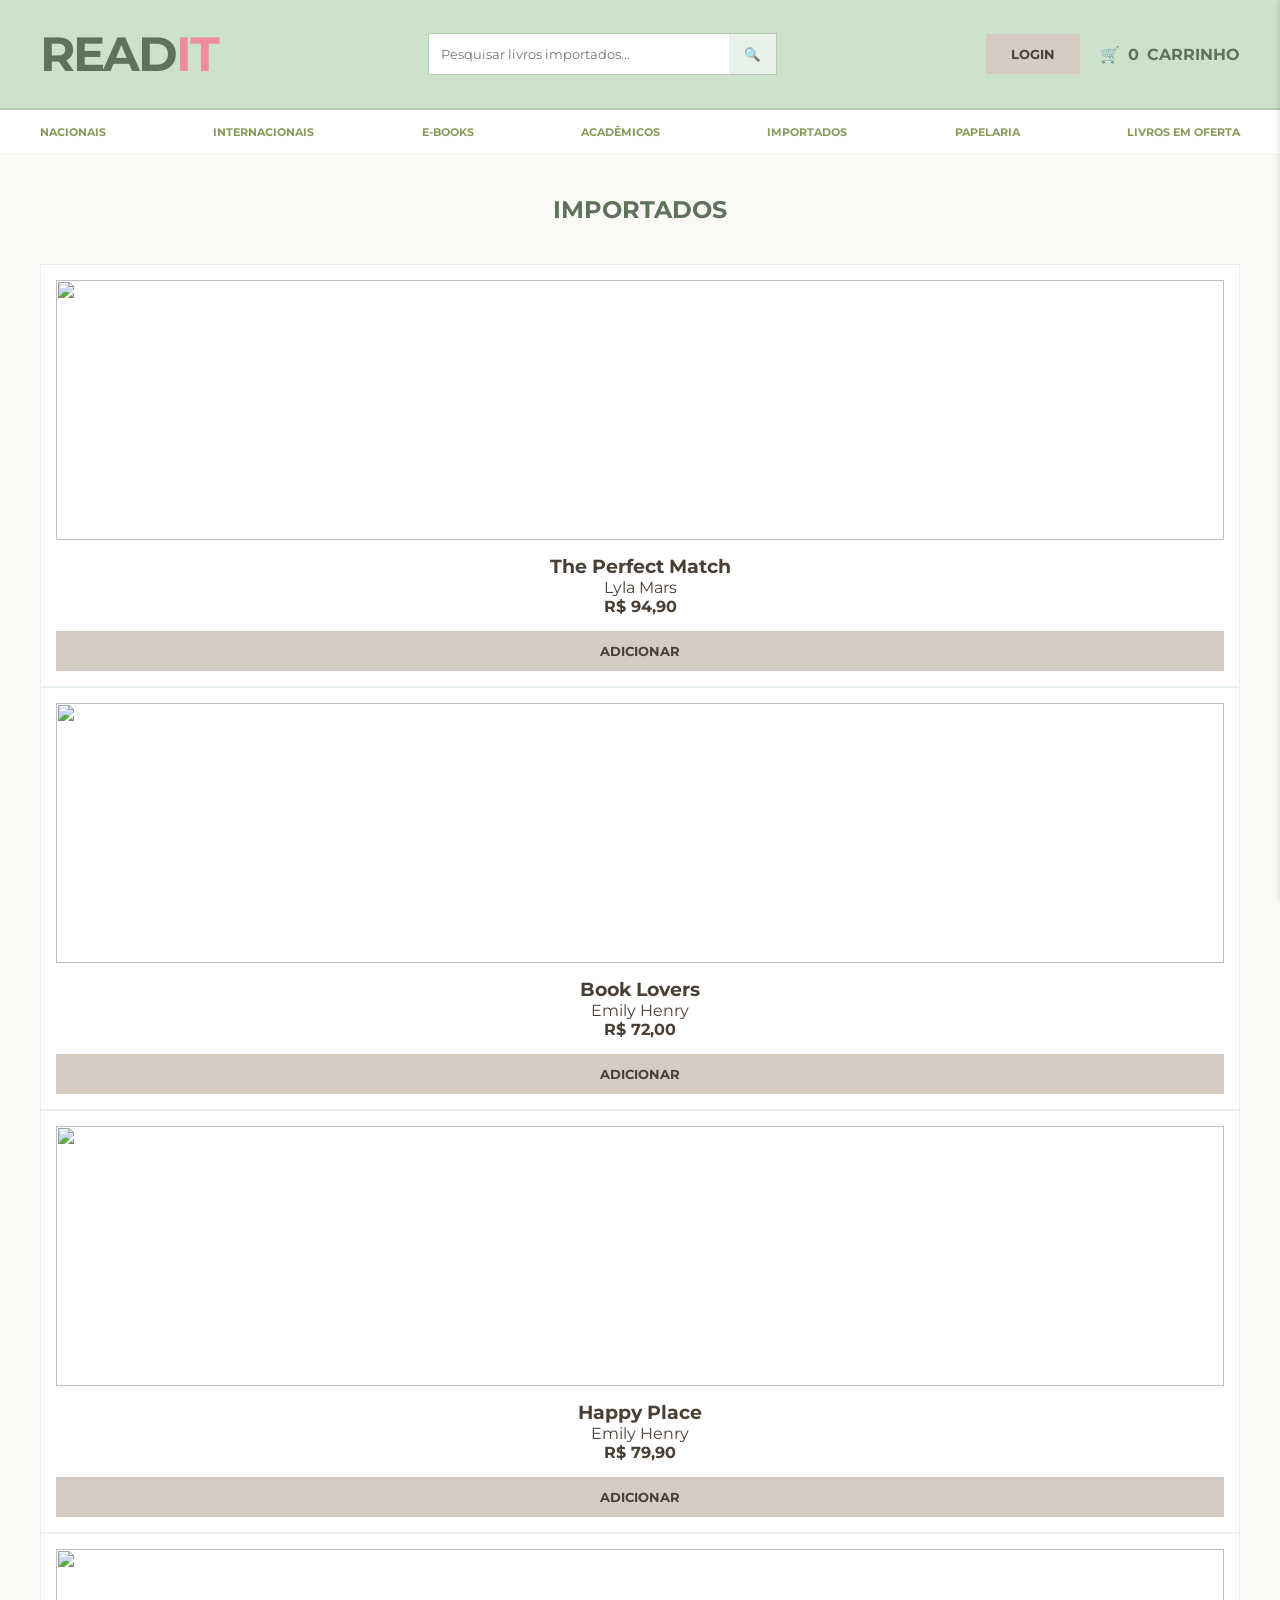
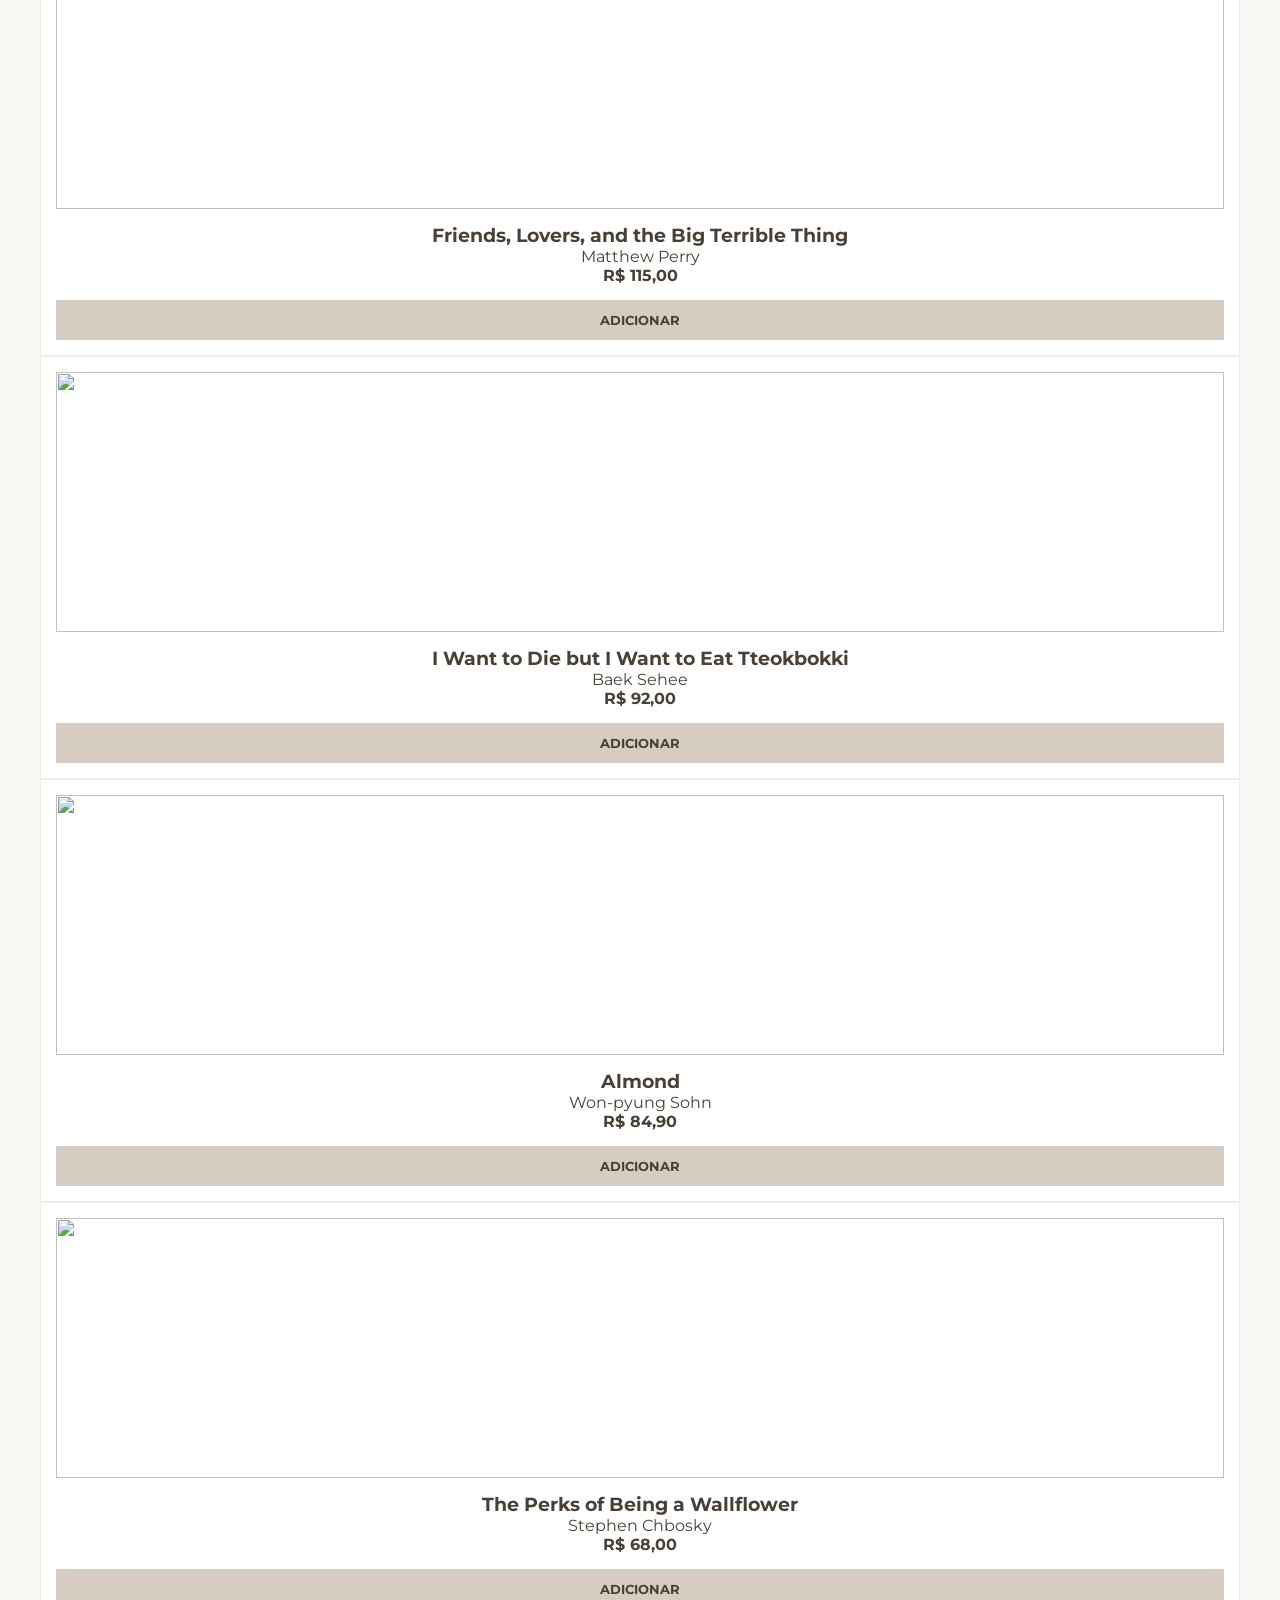
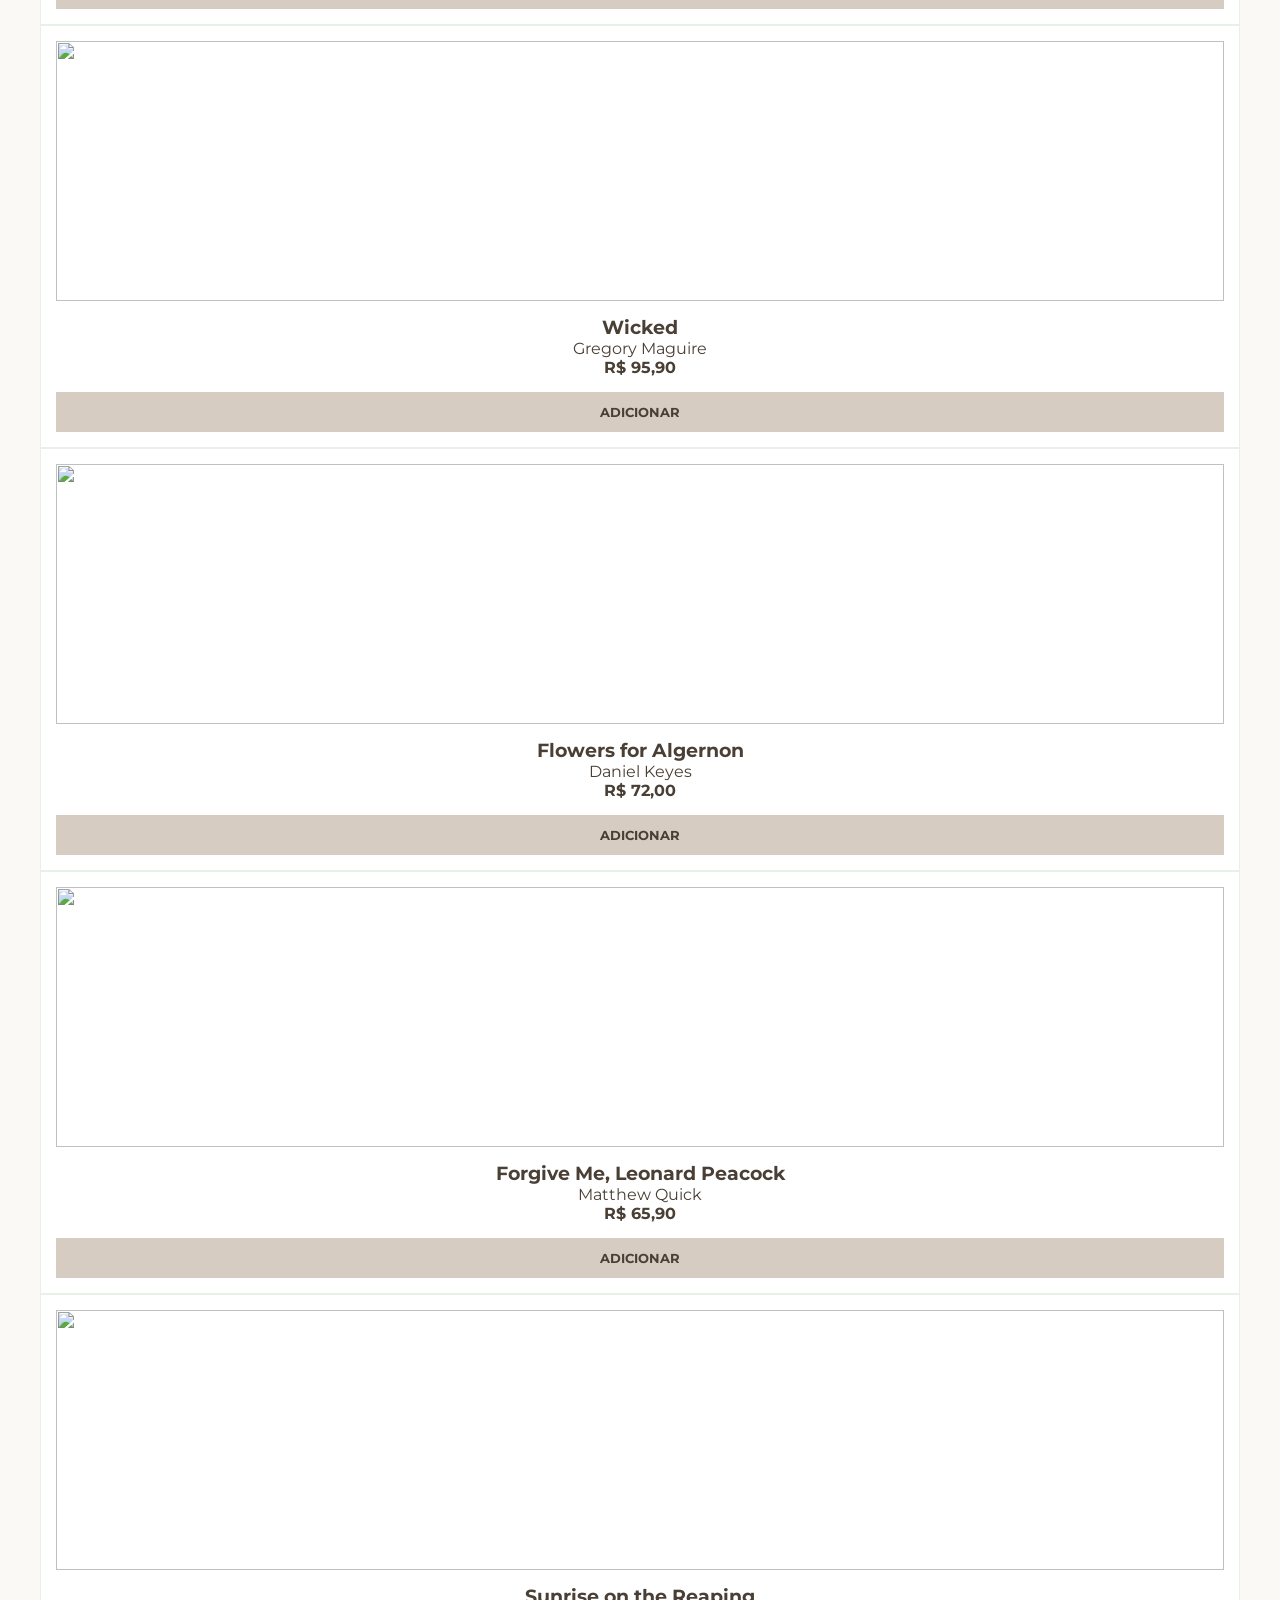
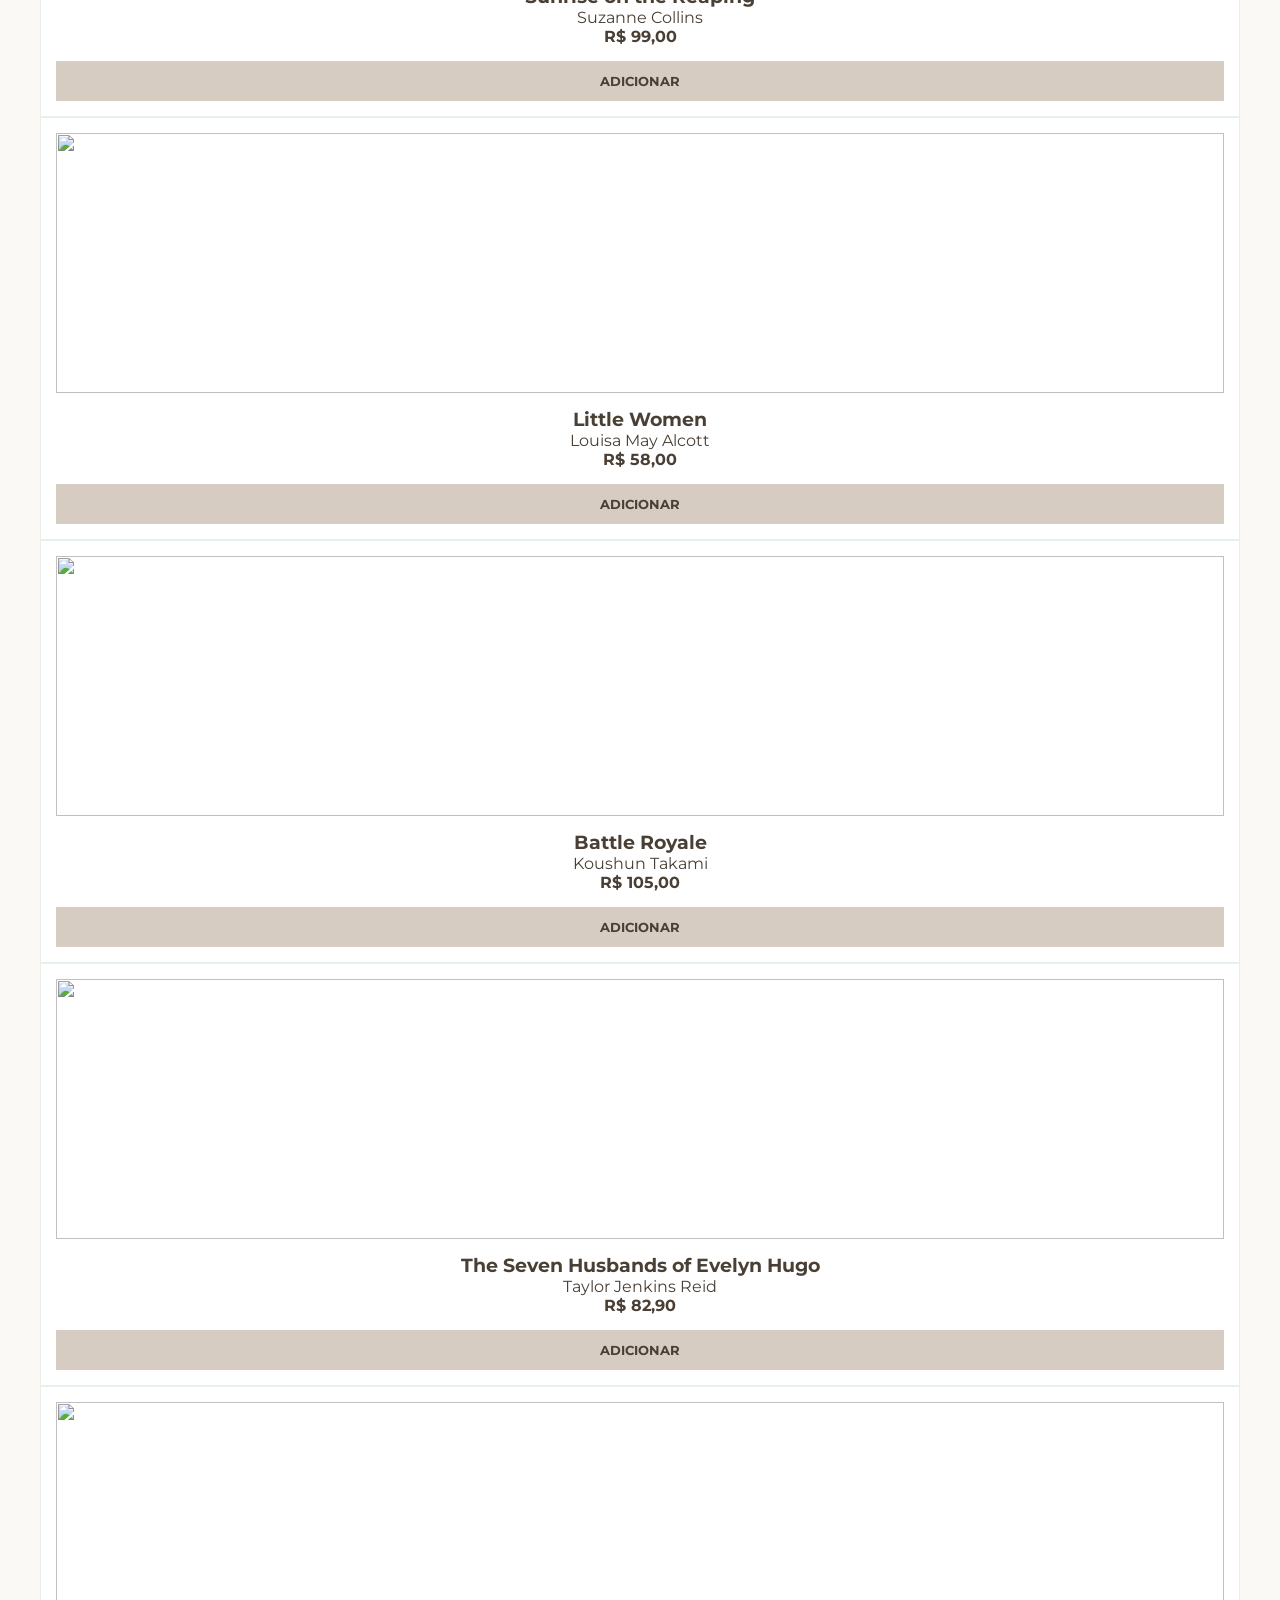
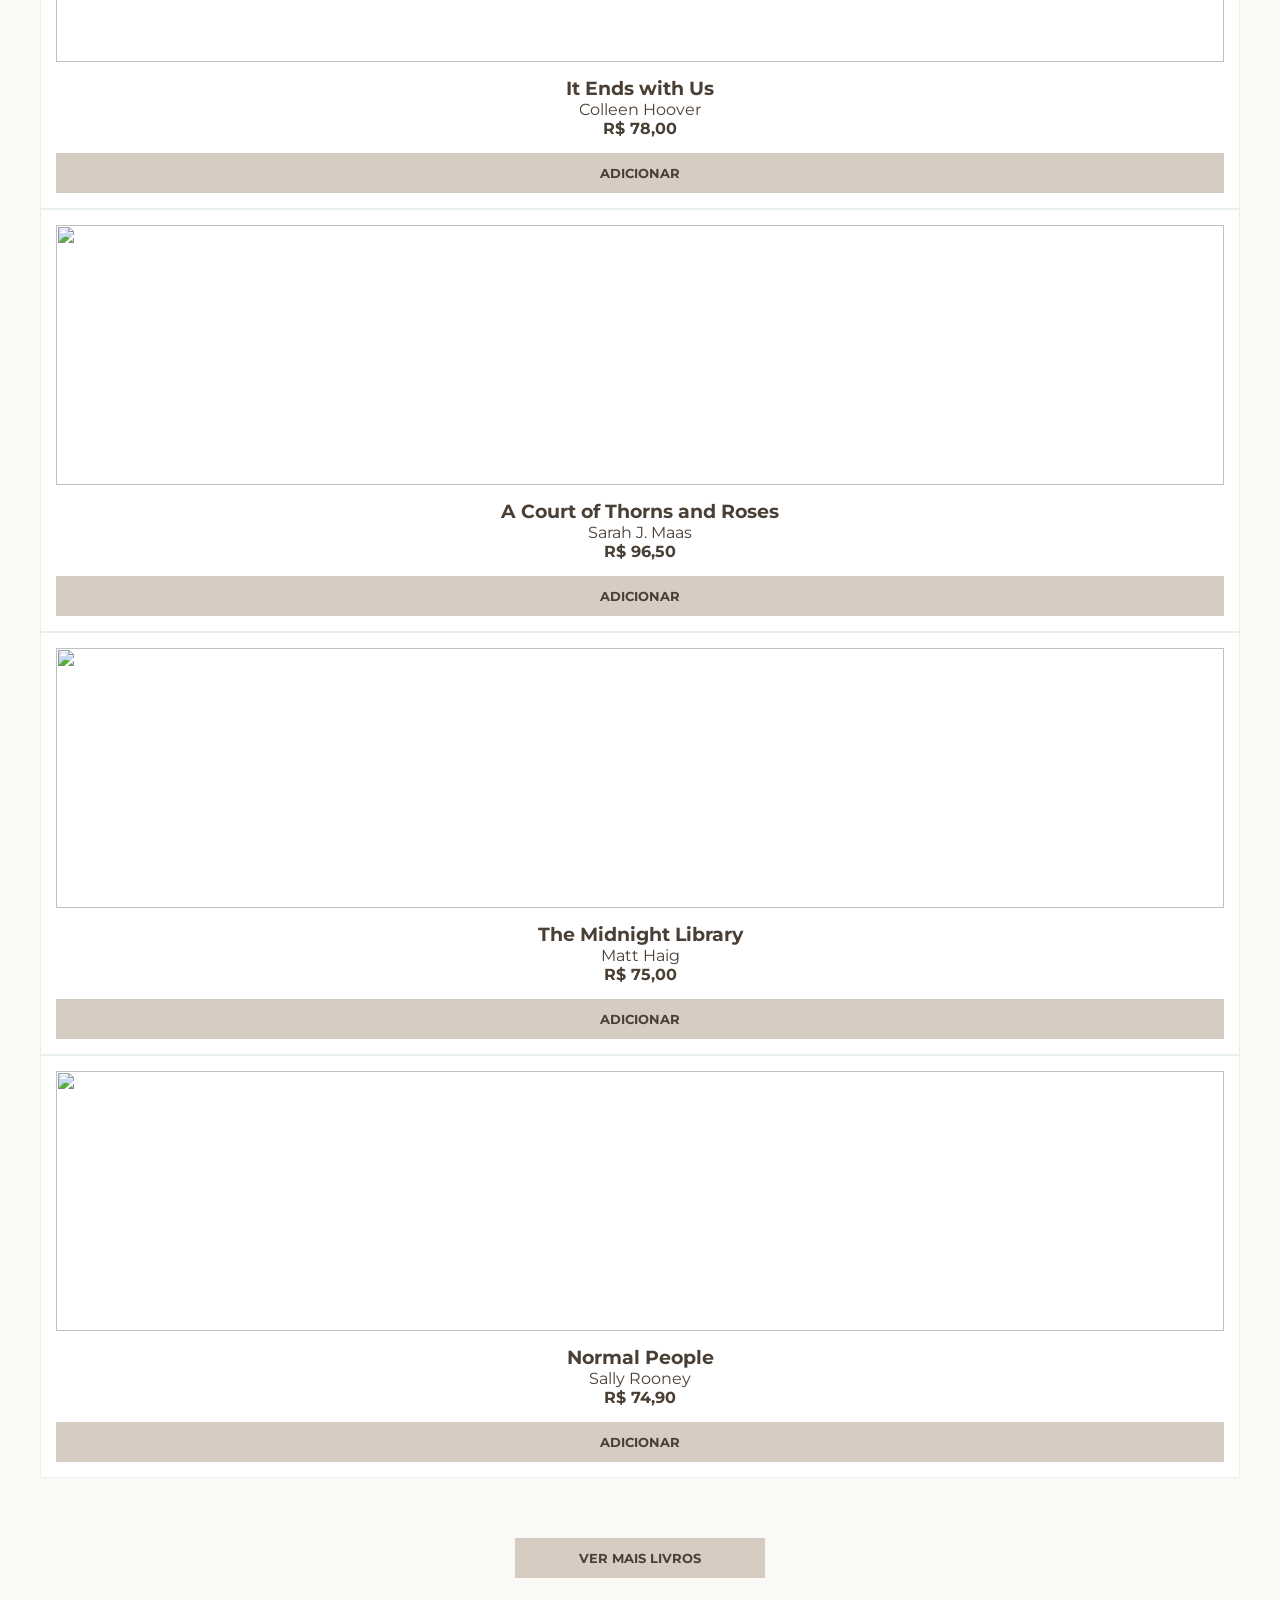
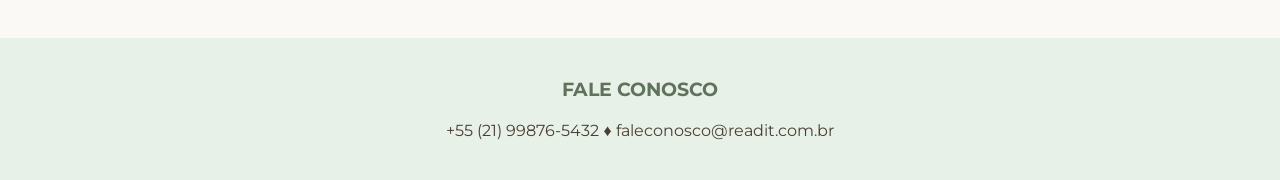
==== index.html @ 9f5c6e7a "k" ====
<!DOCTYPE html>
<html lang="pt-br">
<head>
    <meta charset="UTF-8">
    <meta name="viewport" content="width=device-width, initial-scale=1.0">
    <title>Importados | ReadIt</title>
    <link href="https://fonts.googleapis.com/css2?family=Montserrat:wght@400;700&display=swap" rel="stylesheet">
    <link rel="stylesheet" href="css/style.css">
</head>
<body>

    <header class="header-topo">
        <div class="container header-flex">
            <h1 class="titulo-site" onclick="window.location.href='index.html'">
                READ<span class="titulo-site-span">IT</span>
            </h1>
            <div class="busca-container">
                <input type="text" placeholder="Pesquisar livros importados..." class="input-busca">
                <button class="btn-busca">🔍</button>
            </div>
            <div class="acoes-usuario">
                <button class="btn-login">LOGIN</button>
                <div class="carrinho-topo" onclick="toggleCarrinho()">
                    🛒 <span id="carrinho-contador">0</span> <strong>CARRINHO</strong>
                </div>
            </div>
        </div>
    </header>

    <nav class="nav-sub">
        <div class="container nav-flex">
            <a href="nacionais.html">NACIONAIS</a>
            <a href="internacionais.html">INTERNACIONAIS</a>
            <a href="ebooks.html">E-BOOKS</a>
            <a href="academicos.html">ACADÊMICOS</a>
            <a href="importados.html">IMPORTADOS</a>
            <a href="papelaria.html">PAPELARIA</a>
            <a href="ofertas.html">LIVROS EM OFERTA</a>
        </div>
    </nav>

    <main class="container">
        <h2 class="sessao-titulo">IMPORTADOS</h2>
        
        <div class="grid-ebooks">
            
            <article class="book-card">
                <img src="" class="book-cover">
                <h3>The Perfect Match</h3>
                <p>Lyla Mars</p>
                <div class="book-details"><span class="price">R$ 94,90</span></div>
                <button class="btn-add" onclick="adicionarAoCarrinho('The Perfect Match', 94.90)">ADICIONAR</button>
            </article>

            <article class="book-card">
                <img src="" class="book-cover">
                <h3>Book Lovers</h3>
                <p>Emily Henry</p>
                <div class="book-details"><span class="price">R$ 72,00</span></div>
                <button class="btn-add" onclick="adicionarAoCarrinho('Book Lovers', 72.00)">ADICIONAR</button>
            </article>

            <article class="book-card">
                <img src="" class="book-cover">
                <h3>Happy Place</h3>
                <p>Emily Henry</p>
                <div class="book-details"><span class="price">R$ 79,90</span></div>
                <button class="btn-add" onclick="adicionarAoCarrinho('Happy Place', 79.90)">ADICIONAR</button>
            </article>

            <article class="book-card">
                <img src="" class="book-cover">
                <h3>Friends, Lovers, and the Big Terrible Thing</h3>
                <p>Matthew Perry</p>
                <div class="book-details"><span class="price">R$ 115,00</span></div>
                <button class="btn-add" onclick="adicionarAoCarrinho('Friends, Lovers, and the Big Terrible Thing', 115.00)">ADICIONAR</button>
            </article>

            <article class="book-card">
                <img src="" class="book-cover">
                <h3>I Want to Die but I Want to Eat Tteokbokki</h3>
                <p>Baek Sehee</p>
                <div class="book-details"><span class="price">R$ 92,00</span></div>
                <button class="btn-add" onclick="adicionarAoCarrinho('I Want to Die but I Want to Eat Tteokbokki', 92.00)">ADICIONAR</button>
            </article>

            <article class="book-card">
                <img src="" class="book-cover">
                <h3>Almond</h3>
                <p>Won-pyung Sohn</p>
                <div class="book-details"><span class="price">R$ 84,90</span></div>
                <button class="btn-add" onclick="adicionarAoCarrinho('Almond', 84.90)">ADICIONAR</button>
            </article>

            <article class="book-card">
                <img src="" class="book-cover">
                <h3>The Perks of Being a Wallflower</h3>
                <p>Stephen Chbosky</p>
                <div class="book-details"><span class="price">R$ 68,00</span></div>
                <button class="btn-add" onclick="adicionarAoCarrinho('The Perks of Being a Wallflower', 68.00)">ADICIONAR</button>
            </article>

            <article class="book-card">
                <img src="" class="book-cover">
                <h3>Wicked</h3>
                <p>Gregory Maguire</p>
                <div class="book-details"><span class="price">R$ 95,90</span></div>
                <button class="btn-add" onclick="adicionarAoCarrinho('Wicked', 95.90)">ADICIONAR</button>
            </article>

            <article class="book-card">
                <img src="" class="book-cover">
                <h3>Flowers for Algernon</h3>
                <p>Daniel Keyes</p>
                <div class="book-details"><span class="price">R$ 72,00</span></div>
                <button class="btn-add" onclick="adicionarAoCarrinho('Flowers for Algernon', 72.00)">ADICIONAR</button>
            </article>

            <article class="book-card">
                <img src="" class="book-cover">
                <h3>Forgive Me, Leonard Peacock</h3>
                <p>Matthew Quick</p>
                <div class="book-details"><span class="price">R$ 65,90</span></div>
                <button class="btn-add" onclick="adicionarAoCarrinho('Forgive Me, Leonard Peacock', 65.90)">ADICIONAR</button>
            </article>

            <article class="book-card">
                <img src="" class="book-cover">
                <h3>Sunrise on the Reaping</h3>
                <p>Suzanne Collins</p>
                <div class="book-details"><span class="price">R$ 99,00</span></div>
                <button class="btn-add" onclick="adicionarAoCarrinho('Sunrise on the Reaping', 99.00)">ADICIONAR</button>
            </article>

            <article class="book-card">
                <img src="" class="book-cover">
                <h3>Little Women</h3>
                <p>Louisa May Alcott</p>
                <div class="book-details"><span class="price">R$ 58,00</span></div>
                <button class="btn-add" onclick="adicionarAoCarrinho('Little Women', 58.00)">ADICIONAR</button>
            </article>

            <article class="book-card">
                <img src="" class="book-cover">
                <h3>Battle Royale</h3>
                <p>Koushun Takami</p>
                <div class="book-details"><span class="price">R$ 105,00</span></div>
                <button class="btn-add" onclick="adicionarAoCarrinho('Battle Royale', 105.00)">ADICIONAR</button>
            </article>

            <article class="book-card">
                <img src="" class="book-cover">
                <h3>The Seven Husbands of Evelyn Hugo</h3>
                <p>Taylor Jenkins Reid</p>
                <div class="book-details"><span class="price">R$ 82,90</span></div>
                <button class="btn-add" onclick="adicionarAoCarrinho('The Seven Husbands of Evelyn Hugo', 82.90)">ADICIONAR</button>
            </article>

            <article class="book-card">
                <img src="" class="book-cover">
                <h3>It Ends with Us</h3>
                <p>Colleen Hoover</p>
                <div class="book-details"><span class="price">R$ 78,00</span></div>
                <button class="btn-add" onclick="adicionarAoCarrinho('It Ends with Us', 78.00)">ADICIONAR</button>
            </article>

            <article class="book-card">
                <img src="" class="book-cover">
                <h3>A Court of Thorns and Roses</h3>
                <p>Sarah J. Maas</p>
                <div class="book-details"><span class="price">R$ 96,50</span></div>
                <button class="btn-add" onclick="adicionarAoCarrinho('A Court of Thorns and Roses', 96.50)">ADICIONAR</button>
            </article>

            <article class="book-card">
                <img src="" class="book-cover">
                <h3>The Midnight Library</h3>
                <p>Matt Haig</p>
                <div class="book-details"><span class="price">R$ 75,00</span></div>
                <button class="btn-add" onclick="adicionarAoCarrinho('The Midnight Library', 75.00)">ADICIONAR</button>
            </article>

            <article class="book-card">
                <img src="" class="book-cover">
                <h3>Normal People</h3>
                <p>Sally Rooney</p>
                <div class="book-details"><span class="price">R$ 74,90</span></div>
                <button class="btn-add" onclick="adicionarAoCarrinho('Normal People', 74.90)">ADICIONAR</button>
            </article>

        </div>

        <div class="area-ver-mais">
            <button class="btn-login btn-carregar">VER MAIS LIVROS</button>
        </div>
    </main>

    <footer class="footer-comum">
        <div class="container">
            <h3>FALE CONOSCO</h3>
            <p>+55 (21) 99876-5432 ♦ faleconosco@readit.com.br</p>
        </div>
    </footer>

    <aside id="carrinho-painel" class="cart-sidebar">
        <div class="cart-header">
            <h3>MEU CARRINHO</h3>
            <button onclick="toggleCarrinho()">X</button>
        </div>
        <div id="carrinho-itens-lista"></div>
        <div class="cart-footer">
            <p>Total: <strong id="carrinho-subtotal">R$ 0,00</strong></p>
            <button class="btn-login" onclick="window.location.href='pagamento.html'">FINALIZAR PEDIDO</button>
        </div>
    </aside>

    <script src="js/script.js"></script>
</body>
</html>
---- css/style.css ----
* {margin: 0; padding: 0; box-sizing: border-box; font-family: 'Montserrat', sans-serif !important; border-radius: 0 !important; }
body { background-color: #FAF9F6; color: #4A3F35; }
.container {width: 95%; max-width: 1200px; margin: 0 auto;}

.header-topo { background-color: #CCE2CB; padding: 25px 0; border-bottom: 2px solid #B7C9B5; }
.header-flex { display: flex; justify-content: space-between; align-items: center; }
.titulo-site { font-size: 3rem; font-weight: 700; color: #5E725C; letter-spacing: -2px; cursor: pointer; }
.titulo-site-span { color: #ef8d9d; }
.busca-container { display: flex; border: 1px solid #B7C9B5; background: white; }
.input-busca { width: 300px; padding: 12px; border: none; outline: none; }
.btn-busca { background: #E8F1E7; border: none; padding: 0 15px; cursor: pointer; color: #5E725C; }

.acoes-usuario { display: flex; align-items: center; gap: 20px; }
.btn-login { background: #D6CCC2; color: #4A3F35; border: none; padding: 12px 25px; font-weight: bold; cursor: pointer; }
.carrinho-topo { color: #5E725C; font-weight: bold; cursor: pointer; display: flex; align-items: center; gap: 8px; }

.nav-sub { background: white; border-bottom: 1px solid #E8F1E7; padding: 15px 0; }
.nav-flex { display: flex; justify-content: space-between; }
.nav-flex a { text-decoration: none; color: #8A9A5B; font-weight: 700; font-size: 0.7rem; }

.layout-grid { display: flex; gap: 40px; margin-top: 0px; }
.vitrine { flex: 3; }
.sidebar-categorias { flex: 1; }
.sessao-titulo { color: #5E725C; font-weight: 700; margin-bottom: 30px; text-align: center; margin-top: 40px; margin-bottom: 40px; }

.book-card-grid { display: grid; grid-template-columns: 1fr 1fr 1fr 1fr; gap: 20px; }
.grid-nacionais { display: grid; grid-template-columns: 1fr 1fr 1fr 1fr 1fr 1fr; gap: 15px; }

.book-card { background: white; border: 1px solid #E8F1E7; padding: 15px; text-align: center; }
.book-cover { width: 100%; height: 260px; object-fit: cover; margin-bottom: 15px; }
.price { display: block; color: #4A3F35; font-weight: 700; margin-bottom: 15px; }
.btn-add { width: 100%; background: #D6CCC2; color: #4A3F35; border: none; padding: 12px; font-weight: bold; cursor: pointer; }

.botoes-categorias button { display: block; width: 100%; background: white; border: 1px solid #E8F1E7; padding: 15px; margin-bottom: 10px; color: #5E725C; font-weight: bold; text-align: left; cursor: pointer; }
.link-ver-mais { display: block; text-align: right; font-weight: bold; margin-top: 15px; color: #5E725C; text-decoration: none; font-size: 12px; }
.link-ver-mais:hover, 
.link-ver-mais:active { text-decoration: underline;}
.area-ver-mais { text-align: center; margin: 60px 0; }
.btn-carregar { width: 250px; }

.footer-comum { background-color: #E8F1E7; padding: 40px 0; text-align: center; margin-top: 50px; }
.footer-comum h3 { margin-bottom: 20px; color: #5E725C; }

.input-pagamento { display: block; width: 100%; padding: 10px; margin-bottom: 15px; border: 1px solid #D6CCC2; }
.label-pagamento { display: block; font-weight: bold; margin-top: 10px; color: #5E725C; }

.cart-sidebar { position: fixed; right: -350px; top: 0; width: 350px; height: 100%; background: white; z-index: 10000; transition: 0.3s; display: flex; flex-direction: column; box-shadow: -2px 0 5px rgba(0,0,0,0.1); }
.cart-sidebar.active { right: 0; }
.cart-header { background-color: #CCE2CB; padding: 20px; color: #5E725C; display: flex; justify-content: space-between; align-items: center; }
.cart-header h3 { margin: 0; }
.cart-header button { background: none; border: none; cursor: pointer; font-weight: bold; color: #5E725C; font-size: 1.5rem; }
#carrinho-itens-lista { flex: 1; overflow-y: auto; }
.cart-footer { padding: 20px; border-top: 1px solid #eee; }
.cart-footer .btn-login { width: 100%; margin-top: 10px; }
.btn-remover { background: none; border: 1px solid #D6CCC2; color: #D6CCC2; padding: 2px 5px; cursor: pointer; }
.checkout-container { max-width: 600px; margin: 40px auto; background: white; padding: 30px; border: 1px solid #E8F1E7; }
.checkout-titulo { color: #5E725C; margin-bottom: 20px; border-bottom: 1px solid #E8F1E7; padding-bottom: 10px; }
.pagamento-opcoes { display: flex; flex-direction: column; gap: 15px; margin-top: 20px; }
.metodo-item { display: flex; align-items: center; gap: 10px; cursor: pointer; font-weight: bold; color: #4A3F35; }
input[type="radio"] { accent-color: #5E725C; width: 18px; height: 18px; }
.btn-checkout { background: #D6CCC2; color: #4A3F35; border: none; padding: 15px; font-weight: bold; cursor: pointer; width: 100%; margin-top: 30px; }
.caixa-checkout { max-width: 500px; margin-top: 40px; background: white; padding: 30px; border: 1px solid #E8F1E7; }
.checkout-titulo { color: #5E725C; margin-bottom: 20px; }
.separador-pgto { margin-top: 40px; }
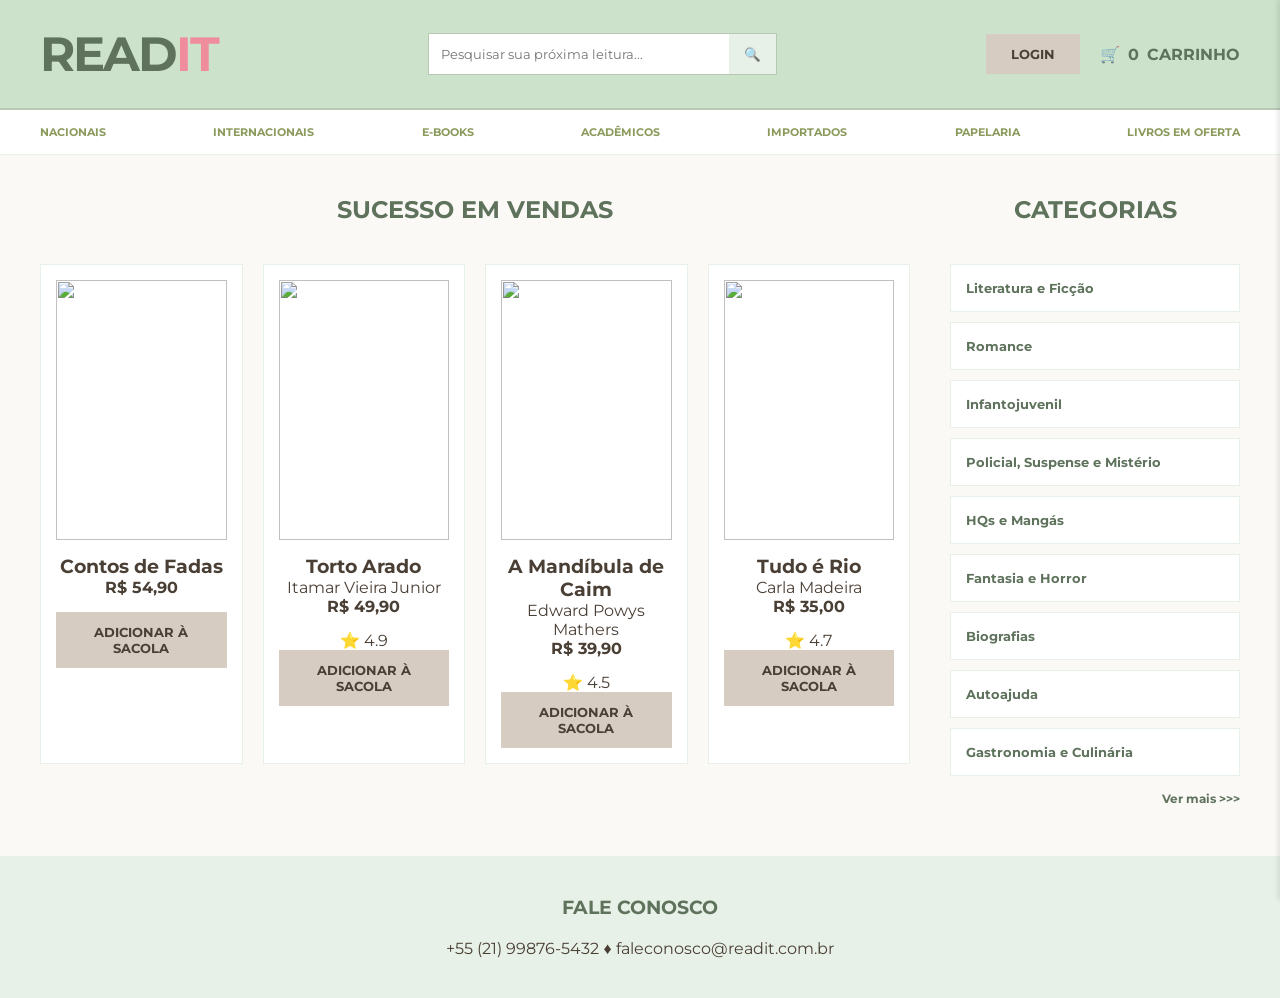
==== commit 3ca06ddb: "Update title and placeholders in index.html" ====
--- a/index.html
+++ b/index.html
@@ -2,20 +2,18 @@
 <html lang="pt-br">
 <head>
     <meta charset="UTF-8">
-    <meta name="viewport" content="width=device-width, initial-scale=1.0">
-    <title>Importados | ReadIt</title>
+    <title>ReadIt Store | Sua Próxima Leitura</title>
     <link href="https://fonts.googleapis.com/css2?family=Montserrat:wght@400;700&display=swap" rel="stylesheet">
     <link rel="stylesheet" href="css/style.css">
 </head>
 <body>
-
     <header class="header-topo">
         <div class="container header-flex">
             <h1 class="titulo-site" onclick="window.location.href='index.html'">
-                READ<span class="titulo-site-span">IT</span>
-            </h1>
+                    READ<span class="titulo-site-span">IT</span>
+                </h1>
             <div class="busca-container">
-                <input type="text" placeholder="Pesquisar livros importados..." class="input-busca">
+                <input type="text" placeholder="Pesquisar sua próxima leitura..." class="input-busca">
                 <button class="btn-busca">🔍</button>
             </div>
             <div class="acoes-usuario">
@@ -27,193 +25,98 @@
         </div>
     </header>
 
-    <nav class="nav-sub">
-        <div class="container nav-flex">
-            <a href="nacionais.html">NACIONAIS</a>
-            <a href="internacionais.html">INTERNACIONAIS</a>
-            <a href="ebooks.html">E-BOOKS</a>
-            <a href="academicos.html">ACADÊMICOS</a>
-            <a href="importados.html">IMPORTADOS</a>
-            <a href="papelaria.html">PAPELARIA</a>
-            <a href="ofertas.html">LIVROS EM OFERTA</a>
-        </div>
-    </nav>
+   <nav class="nav-sub">
+    <div class="container nav-flex">
+        <a href="nacionais.html">NACIONAIS</a>
+        <a href="internacionais.html">INTERNACIONAIS</a>
+        <a href="ebooks.html">E-BOOKS</a>
+        <a href="academicos.html">ACADÊMICOS</a>
+        <a href="importados.html">IMPORTADOS</a>
+        <a href="papelaria.html">PAPELARIA</a>
+        <a href="ofertas.html">LIVROS EM OFERTA</a>
+    </div>
+   </nav>
 
-    <main class="container">
-        <h2 class="sessao-titulo">IMPORTADOS</h2>
-        
-        <div class="grid-ebooks">
+    <main class="container layout-grid">
+        <section class="vitrine">
+            <h2 class="sessao-titulo">SUCESSO EM VENDAS</h2>
+            <div class="book-card-grid">
+                <article class="book-card">
+                    <img src="https://m.media-amazon.com/images/I/91XBIxb9c4L.jpg" class="book-cover">
+                    <h3>Contos de Fadas</h3>
+                    <span class="price">R$ 54,90</span>
+                    <button class="btn-add" onclick="adicionarAoCarrinho('Contos de Fadas', 54.90)">ADICIONAR À SACOLA</button>
+                </article>
+
+                 <article class="book-card">
+                    <img src="https://m.media-amazon.com/images/I/71gXpS2PAgL._AC_UF1000,1000_QL80_.jpg" class="book-cover">
+                    <h3>Torto Arado</h3>
+                    <p>Itamar Vieira Junior</p>
+                    <div class="book-details">
+                        <span class="price">R$ 49,90</span>
+                        <span class="rating">⭐ 4.9</span>
+                    </div>
+                    <button class="btn-add" onclick="adicionarAoCarrinho('Torto Arado', 49.90)">ADICIONAR À SACOLA</button>
+                </article>
+
+                <article class="book-card">
+                    <img src="https://m.media-amazon.com/images/I/81T6Suzjj8L._AC_UF1000,1000_QL80_.jpg" class="book-cover">
+                    <h3>A Mandíbula de Caim</h3>
+                    <p>Edward Powys Mathers</p>
+                    <div class="book-details">
+                        <span class="price">R$ 39,90</span>
+                        <span class="rating">⭐ 4.5</span>
+                    </div>
+                    <button class="btn-add" onclick="adicionarAoCarrinho('A Mandíbula de Caim', 39.90)">ADICIONAR À SACOLA</button>
+                </article>
+
+                <article class="book-card">
+                    <img src="https://m.media-amazon.com/images/I/81SZjMOvHxL._UF1000,1000_QL80_.jpg" class="book-cover">
+                    <h3>Tudo é Rio</h3>
+                    <p>Carla Madeira</p>
+                    <div class="book-details">
+                        <span class="price">R$ 35,00</span>
+                        <span class="rating">⭐ 4.7</span>
+                    </div>
+                    <button class="btn-add" onclick="adicionarAoCarrinho('Tudo é Rio', 35.00)">ADICIONAR À SACOLA</button>
+                </article>
             
-            <article class="book-card">
-                <img src="" class="book-cover">
-                <h3>The Perfect Match</h3>
-                <p>Lyla Mars</p>
-                <div class="book-details"><span class="price">R$ 94,90</span></div>
-                <button class="btn-add" onclick="adicionarAoCarrinho('The Perfect Match', 94.90)">ADICIONAR</button>
-            </article>
+            </div>
+        </section>
 
-            <article class="book-card">
-                <img src="" class="book-cover">
-                <h3>Book Lovers</h3>
-                <p>Emily Henry</p>
-                <div class="book-details"><span class="price">R$ 72,00</span></div>
-                <button class="btn-add" onclick="adicionarAoCarrinho('Book Lovers', 72.00)">ADICIONAR</button>
-            </article>
-
-            <article class="book-card">
-                <img src="" class="book-cover">
-                <h3>Happy Place</h3>
-                <p>Emily Henry</p>
-                <div class="book-details"><span class="price">R$ 79,90</span></div>
-                <button class="btn-add" onclick="adicionarAoCarrinho('Happy Place', 79.90)">ADICIONAR</button>
-            </article>
-
-            <article class="book-card">
-                <img src="" class="book-cover">
-                <h3>Friends, Lovers, and the Big Terrible Thing</h3>
-                <p>Matthew Perry</p>
-                <div class="book-details"><span class="price">R$ 115,00</span></div>
-                <button class="btn-add" onclick="adicionarAoCarrinho('Friends, Lovers, and the Big Terrible Thing', 115.00)">ADICIONAR</button>
-            </article>
-
-            <article class="book-card">
-                <img src="" class="book-cover">
-                <h3>I Want to Die but I Want to Eat Tteokbokki</h3>
-                <p>Baek Sehee</p>
-                <div class="book-details"><span class="price">R$ 92,00</span></div>
-                <button class="btn-add" onclick="adicionarAoCarrinho('I Want to Die but I Want to Eat Tteokbokki', 92.00)">ADICIONAR</button>
-            </article>
-
-            <article class="book-card">
-                <img src="" class="book-cover">
-                <h3>Almond</h3>
-                <p>Won-pyung Sohn</p>
-                <div class="book-details"><span class="price">R$ 84,90</span></div>
-                <button class="btn-add" onclick="adicionarAoCarrinho('Almond', 84.90)">ADICIONAR</button>
-            </article>
-
-            <article class="book-card">
-                <img src="" class="book-cover">
-                <h3>The Perks of Being a Wallflower</h3>
-                <p>Stephen Chbosky</p>
-                <div class="book-details"><span class="price">R$ 68,00</span></div>
-                <button class="btn-add" onclick="adicionarAoCarrinho('The Perks of Being a Wallflower', 68.00)">ADICIONAR</button>
-            </article>
-
-            <article class="book-card">
-                <img src="" class="book-cover">
-                <h3>Wicked</h3>
-                <p>Gregory Maguire</p>
-                <div class="book-details"><span class="price">R$ 95,90</span></div>
-                <button class="btn-add" onclick="adicionarAoCarrinho('Wicked', 95.90)">ADICIONAR</button>
-            </article>
-
-            <article class="book-card">
-                <img src="" class="book-cover">
-                <h3>Flowers for Algernon</h3>
-                <p>Daniel Keyes</p>
-                <div class="book-details"><span class="price">R$ 72,00</span></div>
-                <button class="btn-add" onclick="adicionarAoCarrinho('Flowers for Algernon', 72.00)">ADICIONAR</button>
-            </article>
-
-            <article class="book-card">
-                <img src="" class="book-cover">
-                <h3>Forgive Me, Leonard Peacock</h3>
-                <p>Matthew Quick</p>
-                <div class="book-details"><span class="price">R$ 65,90</span></div>
-                <button class="btn-add" onclick="adicionarAoCarrinho('Forgive Me, Leonard Peacock', 65.90)">ADICIONAR</button>
-            </article>
-
-            <article class="book-card">
-                <img src="" class="book-cover">
-                <h3>Sunrise on the Reaping</h3>
-                <p>Suzanne Collins</p>
-                <div class="book-details"><span class="price">R$ 99,00</span></div>
-                <button class="btn-add" onclick="adicionarAoCarrinho('Sunrise on the Reaping', 99.00)">ADICIONAR</button>
-            </article>
-
-            <article class="book-card">
-                <img src="" class="book-cover">
-                <h3>Little Women</h3>
-                <p>Louisa May Alcott</p>
-                <div class="book-details"><span class="price">R$ 58,00</span></div>
-                <button class="btn-add" onclick="adicionarAoCarrinho('Little Women', 58.00)">ADICIONAR</button>
-            </article>
-
-            <article class="book-card">
-                <img src="" class="book-cover">
-                <h3>Battle Royale</h3>
-                <p>Koushun Takami</p>
-                <div class="book-details"><span class="price">R$ 105,00</span></div>
-                <button class="btn-add" onclick="adicionarAoCarrinho('Battle Royale', 105.00)">ADICIONAR</button>
-            </article>
-
-            <article class="book-card">
-                <img src="" class="book-cover">
-                <h3>The Seven Husbands of Evelyn Hugo</h3>
-                <p>Taylor Jenkins Reid</p>
-                <div class="book-details"><span class="price">R$ 82,90</span></div>
-                <button class="btn-add" onclick="adicionarAoCarrinho('The Seven Husbands of Evelyn Hugo', 82.90)">ADICIONAR</button>
-            </article>
-
-            <article class="book-card">
-                <img src="" class="book-cover">
-                <h3>It Ends with Us</h3>
-                <p>Colleen Hoover</p>
-                <div class="book-details"><span class="price">R$ 78,00</span></div>
-                <button class="btn-add" onclick="adicionarAoCarrinho('It Ends with Us', 78.00)">ADICIONAR</button>
-            </article>
-
-            <article class="book-card">
-                <img src="" class="book-cover">
-                <h3>A Court of Thorns and Roses</h3>
-                <p>Sarah J. Maas</p>
-                <div class="book-details"><span class="price">R$ 96,50</span></div>
-                <button class="btn-add" onclick="adicionarAoCarrinho('A Court of Thorns and Roses', 96.50)">ADICIONAR</button>
-            </article>
-
-            <article class="book-card">
-                <img src="" class="book-cover">
-                <h3>The Midnight Library</h3>
-                <p>Matt Haig</p>
-                <div class="book-details"><span class="price">R$ 75,00</span></div>
-                <button class="btn-add" onclick="adicionarAoCarrinho('The Midnight Library', 75.00)">ADICIONAR</button>
-            </article>
-
-            <article class="book-card">
-                <img src="" class="book-cover">
-                <h3>Normal People</h3>
-                <p>Sally Rooney</p>
-                <div class="book-details"><span class="price">R$ 74,90</span></div>
-                <button class="btn-add" onclick="adicionarAoCarrinho('Normal People', 74.90)">ADICIONAR</button>
-            </article>
-
-        </div>
-
-        <div class="area-ver-mais">
-            <button class="btn-login btn-carregar">VER MAIS LIVROS</button>
-        </div>
+        <aside class="sidebar-categorias">
+            <h2 class="sessao-titulo">CATEGORIAS</h2>
+            <div class="botoes-categorias">
+                <button>Literatura e Ficção</button>
+                <button>Romance</button>
+                <button>Infantojuvenil</button>
+                <button>Policial, Suspense e Mistério</button>
+                <button>HQs e Mangás</button>
+                <button>Fantasia e Horror</button>
+                <button>Biografias</button>
+                <button>Autoajuda</button>
+                <button>Gastronomia e Culinária</button>
+            </div>
+            <a href="#" class="link-ver-mais">Ver mais >>></a>
+        </aside>
     </main>
 
     <footer class="footer-comum">
-        <div class="container">
-            <h3>FALE CONOSCO</h3>
-            <p>+55 (21) 99876-5432 ♦ faleconosco@readit.com.br</p>
-        </div>
-    </footer>
+    <div class="container">
+        <h3>FALE CONOSCO</h3>
+        <p>+55 (21) 99876-5432 ♦ faleconosco@readit.com.br</p>
+    </div>
+</footer>
+
 
     <aside id="carrinho-painel" class="cart-sidebar">
-        <div class="cart-header">
-            <h3>MEU CARRINHO</h3>
-            <button onclick="toggleCarrinho()">X</button>
-        </div>
+        <div class="cart-header"><h3>MEU CARRINHO</h3><button onclick="toggleCarrinho()">X</button></div>
         <div id="carrinho-itens-lista"></div>
-        <div class="cart-footer">
+        <div style="padding: 20px;">
             <p>Total: <strong id="carrinho-subtotal">R$ 0,00</strong></p>
-            <button class="btn-login" onclick="window.location.href='pagamento.html'">FINALIZAR PEDIDO</button>
+            <button class="btn-login" style="width:100%; margin-top:10px;" onclick="window.location.href='pagamento.html'">FINALIZAR COMPRA</button>
         </div>
     </aside>
-
     <script src="js/script.js"></script>
 </body>
 </html>
